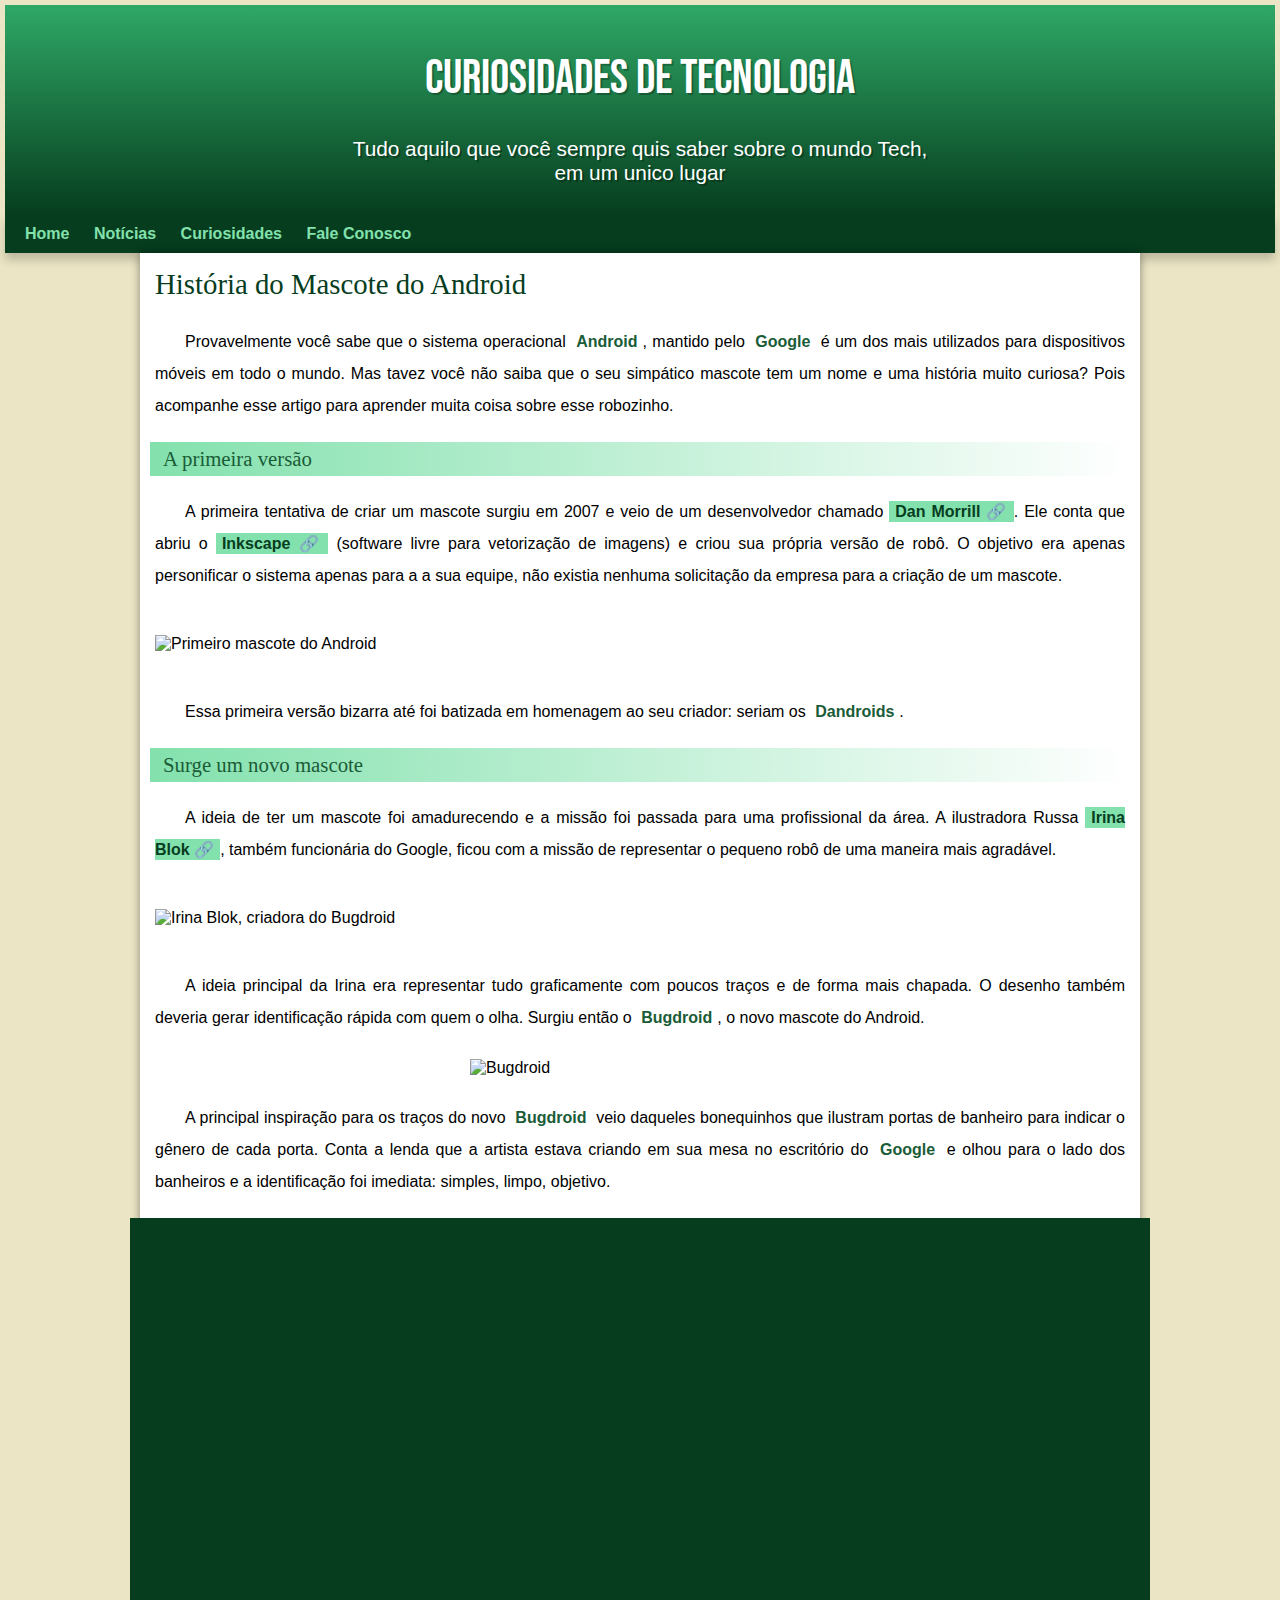
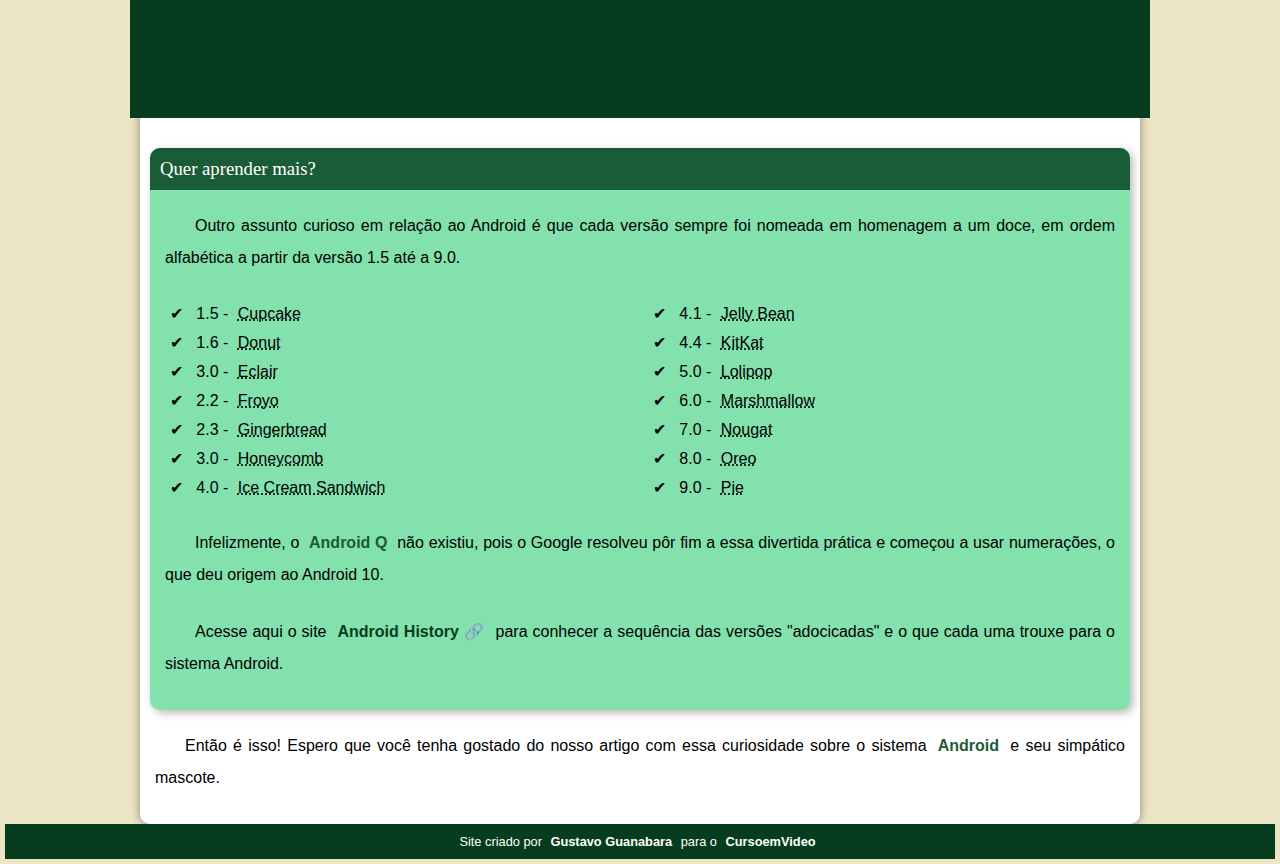
==== android.html @ 1fd64a46 "atualizei pq nao tava redondo" ====
<!DOCTYPE html>
<html lang="pt-br">
<head>
    <meta charset="UTF-8">
    <meta name="viewport" content="width=device-width, initial-scale=1.0">
    <title>Como surgiu o mascote do Android?</title>
    <link rel="shortcut icon" href="pacote-projeto-d010/imagens/favicon.ico " type="image/x-icon">
    <link rel="stylesheet" href="estilo/style.css">
</head>
<body>
    <header>
        <h1>Curiosidades de Tecnologia</h1>
        <p>Tudo aquilo que você sempre quis saber sobre o mundo Tech, em um unico lugar</p>
    </header>
    <nav>
        <a href="#">Home</a>
        <a href="#">Notícias</a>
        <a href="#">Curiosidades</a>
        <a href="#">Fale Conosco</a>
    </nav>
    <main>
        <article>
                        <h1>
                            História do Mascote do Android
                        </h1>

            <p>
                Provavelmente você sabe que o sistema operacional <strong>Android</strong>, mantido pelo <strong>Google</strong> é um dos mais utilizados para dispositivos móveis em todo o mundo. Mas tavez você não saiba que o seu simpático mascote tem um nome e uma história muito curiosa? Pois acompanhe esse artigo para aprender muita coisa sobre esse robozinho.
            </p>

            <h2>A primeira versão</h2>

            <p>
                A primeira tentativa de criar um mascote surgiu em 2007 e veio de um desenvolvedor chamado <a href="https://androidcommunity.com/dan-morrill-shows-us-the-android-mascot-that-almost-was-20130103/" target="_blank" class="externo">Dan Morrill</a>. Ele conta que abriu o <a href="https://inkscape.org/pt-br/" target="_blank" class="externo">Inkscape</a> (software livre para vetorização de imagens) e criou sua própria versão de robô. O objetivo era apenas personificar o sistema apenas para a a sua equipe, não existia nenhuma solicitação da empresa para a criação de um mascote.
            </p>

<picture>
    <source media="(max-width: 670px)" srcset="pacote-projeto-d010/imagens/dan-droids-pq.png">
    <img src="pacote-projeto-d010/imagens/dan-droids.png" alt="Primeiro mascote do Android">
</picture>

            <p>
                Essa primeira versão bizarra até foi batizada em homenagem ao seu criador: seriam os <strong>Dandroids</strong>.
            </p>

            <h2>
                Surge um novo mascote
            </h2>

            <p>
                A ideia de ter um mascote foi amadurecendo e a missão foi passada para uma profissional da área. A ilustradora Russa <a href="https://www.irinablok.com/android" target="_blank" class="externo" >Irina Blok</a>, também funcionária do Google, ficou com a missão de representar o pequeno robô de uma maneira mais agradável.
            </p>

<picture>
    <source media="(max-width: 670px)" srcset="pacote-projeto-d010/imagens/irina-blok-pq.jpg">
    <img src="pacote-projeto-d010/imagens/irina-blok.jpg" alt="Irina Blok, criadora do Bugdroid"></picture>

            <p>
                A ideia principal da Irina era representar tudo graficamente com poucos traços e de forma mais chapada. O desenho também deveria gerar identificação rápida com quem o olha. Surgiu então o <strong>Bugdroid</strong>, o novo mascote do Android.
            </p>

            <img src="pacote-projeto-d010/imagens/bugdroid.png" class="pequena" alt="Bugdroid">

            <p>
                A principal inspiração para os traços do novo <strong>Bugdroid</strong> veio daqueles bonequinhos que ilustram portas de banheiro para indicar o gênero de cada porta. Conta a lenda que a artista estava criando em sua mesa no escritório do <strong>Google</strong> e olhou para o lado dos banheiros e a identificação foi imediata: simples, limpo, objetivo.
            </p>
<div class="video">
    
                <iframe width="560" height="315" src="https://www.youtube.com/embed/l2UDgpLz20M?si=T5oyX1AiWC4TPPaG" title="YouTube video player" frameborder="0" allow="accelerometer; autoplay; clipboard-write; encrypted-media; gyroscope; picture-in-picture; web-share" allowfullscreen></iframe>
</div>
            
<aside>
        <h3>
            Quer aprender mais?
        </h3>
                
        <p>
            Outro assunto curioso em relação ao Android é que cada versão sempre foi nomeada em homenagem a um doce, em ordem alfabética a partir da versão 1.5 até a 9.0.
        </p>


    <ul>
            <li>
                1.5 - <abbr title="Bolo de Copo">Cupcake</abbr>
            </li>
            
            <li>
                1.6 - <abbr title="Rosquinha">Donut</abbr>
            </li>
            
            <li>
                3.0 - <abbr title="Bomba">Eclair</abbr>
            </li>
            
            <li>
                2.2 - <abbr title="Iogurte Congelado">Froyo</abbr>
            </li>
            
            <li>
                2.3 - <abbr title="Biscoito de Gengibre">Gingerbread</abbr>
            </li>
            
            <li>
                3.0 - <abbr title="Favo de Mel">Honeycomb</abbr>
            </li>
            
            <li>
                4.0 - <abbr title="Sanduíche de Sorvete">Ice Cream Sandwich</abbr>
            </li>
            
            <li>
                4.1 - <abbr title="Jujuba">Jelly Bean</abbr>
            </li>
            
            <li>
                4.4 - <abbr title="Kitkat">KitKat</abbr>
            </li>
            
            <li>
                5.0 - <abbr title="Pirulito">Lolipop</abbr>
            </li>
            
            <li>
                6.0 - <abbr title="Marshmallow">Marshmallow</abbr>
            </li>
            
            <li>
                7.0 - <abbr title="Torrone">Nougat</abbr>
            </li>
            
            <li>
                8.0 - <abbr title="Oreo">Oreo</abbr>
            </li>
            
            <li>
                9.0 - <abbr title="Torta">Pie</abbr>
            </li>

    </ul>
        
        <p>
            Infelizmente, o <strong>Android Q</strong> não existiu, pois o Google resolveu pôr fim a essa divertida prática e começou a usar numerações, o que deu origem ao Android 10.
        </p>

        <p>
            Acesse aqui o site <a href="https://www.android.com/intl/en_uk/history/#/donut" target="_blank" class="externo" >Android History</a> para conhecer a sequência das versões "adocicadas" e o que cada uma trouxe para o sistema Android.
        </p>

</aside>

            <p>
                Então é isso! Espero que você tenha gostado do nosso artigo com essa curiosidade sobre o sistema <strong>Android</strong> e seu simpático mascote.
            </p>

        </article>
    </main>
    <footer>
        <p>Site criado por <a href="https://gustavoguanabara.github.io/" target="_blank">Gustavo Guanabara</a> para o <a href="https://www.youtube.com/cursoemvideo" target="_blank">CursoemVideo</a></p>
    </footer>
</body>
</html>
---- estilo/style.css ----
@charset "UTF-8";

/*
cores que vao do mais claro pro mais escuro:

#ebe5c5
#83e1ad
#3ddc84
#2fa866
#1a5c37
#063d1e

*/

@import url('https://fonts.googleapis.com/css2?family=Bebas+Neue&display=swap');

@font-face {
    font-family: 'Android';
    src: url('/pacote-projeto-d010/fontes/idroid.otf') format('opentype');
    font-weight: normal;
}

:root {
    --cor0: #ebe5c5;
    --cor1: #83e1ad;
    --cor2: #3ddc84;
    --cor3: #2fa866;
    --cor4: #1a5c37;
    --cor5: #063d1e;

    --fonte-padrao: Arial, Verdana, helvetica, sans-serif; 
    --fonte-destaque: 'Bebas Neue', cursive;
    --fonte-android: 'Android', cursive;
}

* {
    margin: 0px;
    padding: 5px;
    box-sizing: border-box;
}


body {
    background-color: var(--cor0);
    font-family: var(--fonte-padrao);
    margin: 0;
    padding: 0;

}

a.externo::after {
    content: '\00A0\1F517';

}

header {
    background-image: linear-gradient(to bottom, var(--cor3), var(--cor5));
    min-height: 150px;
    text-align: center;
    padding-top: 40px;
}

header > h1 {
    color: white;
    font-family: var(--fonte-destaque);
    font-size: 3em;
    font-weight: normal;
    margin-bottom: 20px;
    text-shadow: 2px 2px 0px rgba(0, 0, 0, 0.267);

}

header > p {
    font-family: var(--fonte-padrao);
    font-size: 1.3em;
    color: white;
    max-width: 600px;
    padding-right: 10px;
    padding-left: 10px;
    margin: auto;
    margin-bottom: 20px;
    text-shadow: 2px 2px 0px rgba(0, 0, 0, 0.315);
}

nav {
    background-color: var(--cor5);
    padding: 10px;
    box-shadow: 0px 7px 9px rgba(0, 0, 0, 0.192);
}

nav > a {
    color: var(--cor1);
    padding: 10px;
    border-radius: 5px;
    text-decoration: none;
    font-weight: bold;
    transition-duration: .5s;

}

nav > a:hover {
    background-color: var(--cor3);
    color: var(--cor5);
}
main {
    min-width: 300px;
    max-width: 1000px;
    margin: auto;
    background-color: white;
    box-shadow: 0px 0px 10px rgba(0, 0, 0, 0.418);
    border-bottom-left-radius: 10px;
    border-bottom-right-radius: 10px;
}

main h1 {
    color: var(--cor5);
    font-family: var(--fonte-android);
    font-weight: normal;
    font-size: 1.8em;
}

main h2 {
    font-family: var(--fonte-android);
    color: var(--cor4);
    font-size: 1.3em;
    font-weight: normal;
    background-image: linear-gradient(to right, var(--cor1), transparent);
    text-indent: 8px;
}

main p {
    margin: 15px 0px;
    text-align: justify;
    text-indent: 30px;
    font-size: 1em;
    line-height: 2em  ;
}

main strong {
    color: var(--cor4);
    font-weight: bolder;

}

main a {
    text-decoration: none;
    font-weight: bold;
    color: var(--cor5);
    background-color: var(--cor1);
    padding: 2px 6px;

}

main a:hover {
    text-decoration: underline;
    color: var(--cor4);
}

main img {
    width: 100%;
    display: block;
    margin: 0 auto;
}

main img.pequena {
    max-width: 350px;
    display: block;
    margin: auto;
}

div.video {
    background-color: var(--cor5);
    margin: 10px -20px 30px -20px;
    padding: 10px; 
    padding-bottom: 50%;
    position: relative;
}

div.video > iframe {
    position: absolute;
    top: 5%;
    left: 3.5%;
    width: 90%;
    height: 90%;
}

aside {
    background-color: var(--cor1);
    padding: 10px;
    border-radius: 10px;
    box-shadow: 3px 3px 8px rgba(0, 0, 0, 0.281);
}

aside > h3 {
    font-family: var(--fonte-android);
    font-weight: normal;
    background-color: var(--cor4);
    color: white;
    padding: 10px;
    margin: -10px -10px 0px -10px;
    border-radius: 10px 10px 0px 0px;

}

aside > ul {
    list-style-type: '\2714\00A0\00A0';
    list-style-position: inside;
    columns: 2;
}

footer {
    background-color: var(--cor5);
    color: white;
    text-align: center;
    font-size: 0.8em;
    padding: 5px;
}

footer a {
    color: white;
    font-weight: bolder;
    text-decoration: none;

}

footer a:hover {
    text-decoration: underline;
    color: var(--cor1)
}
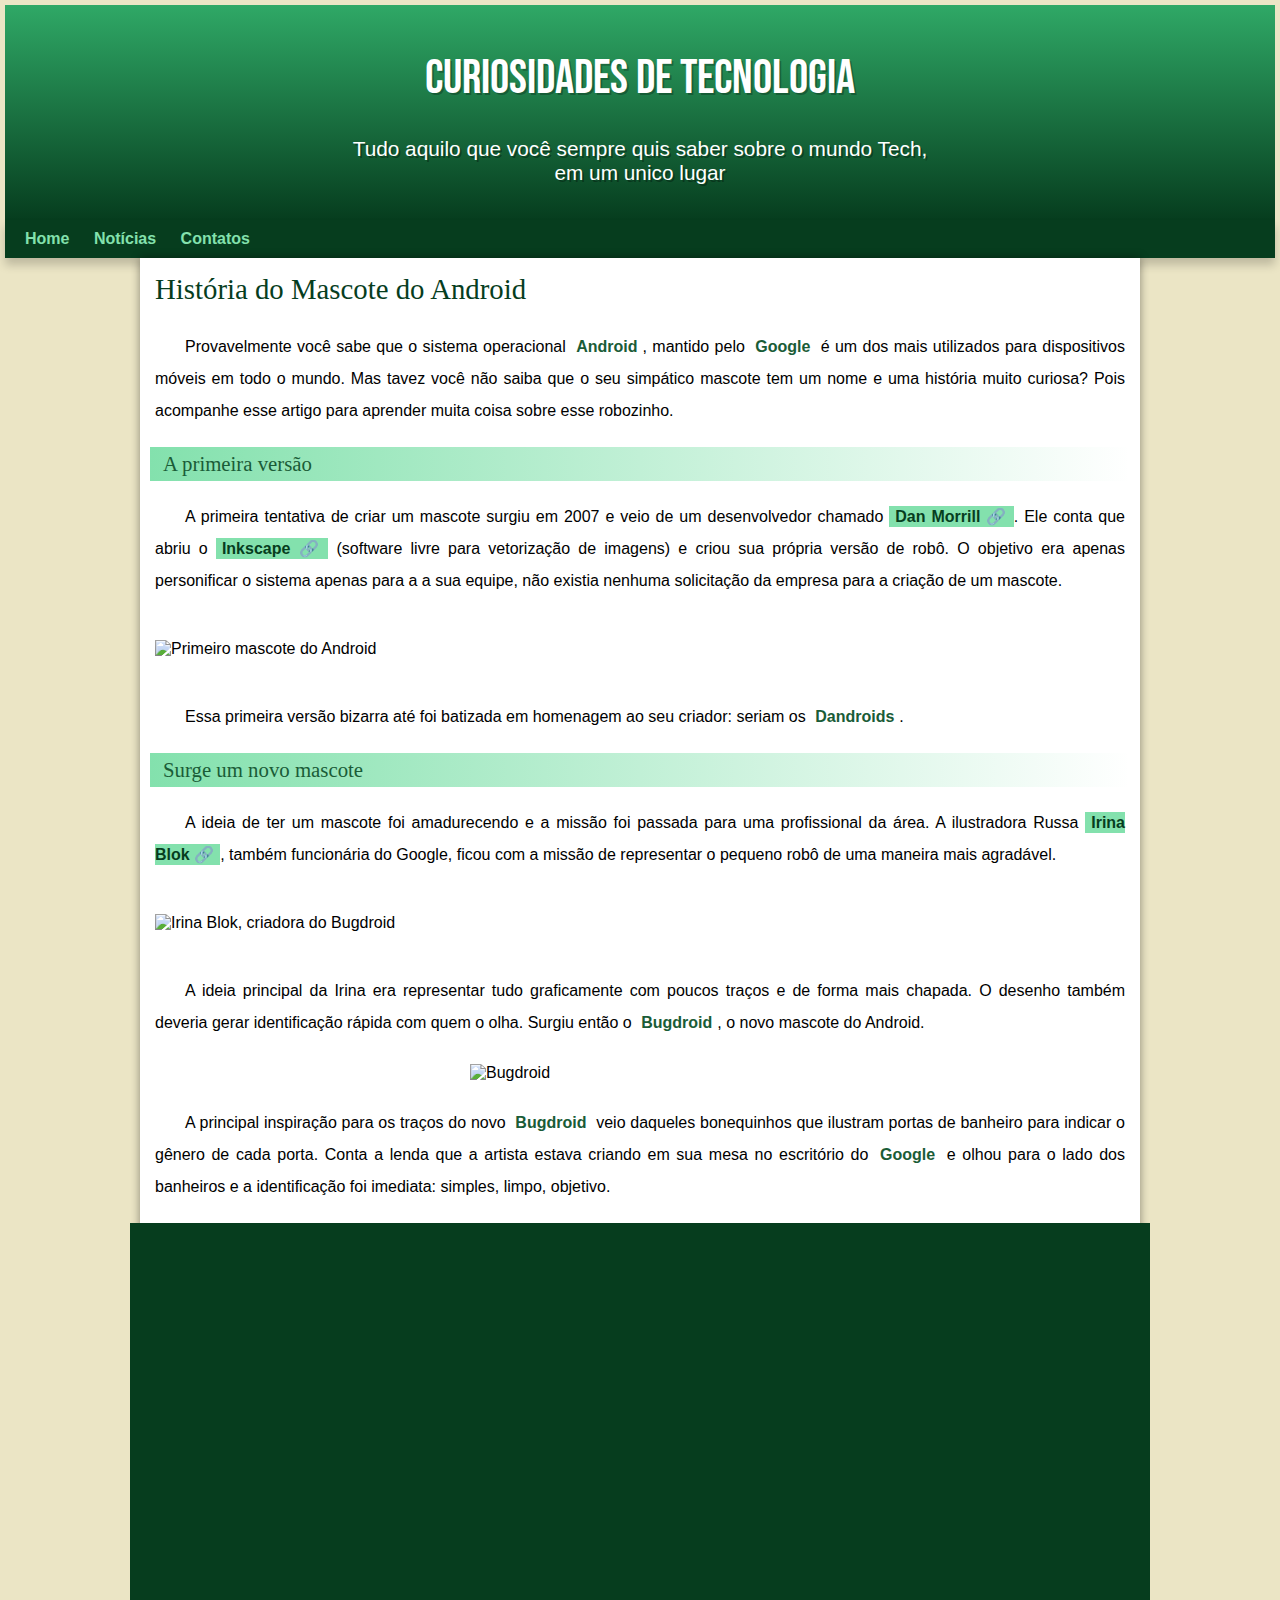
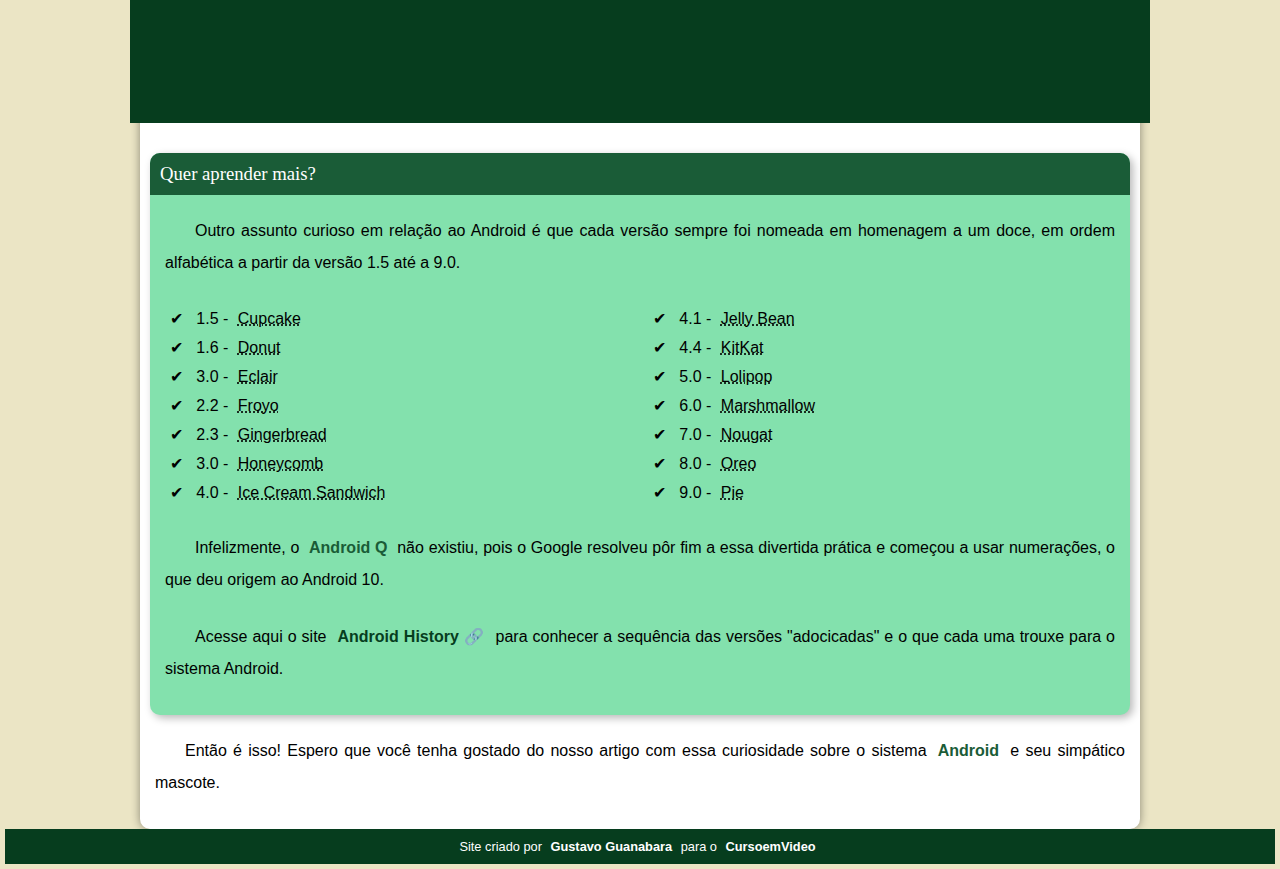
==== commit de792cf8: "Mexi no menu" ====
--- a/android.html
+++ b/android.html
@@ -15,8 +15,7 @@
     <nav>
         <a href="#">Home</a>
         <a href="#">Notícias</a>
-        <a href="#">Curiosidades</a>
-        <a href="#">Fale Conosco</a>
+        <a href="#">Contatos</a>
     </nav>
     <main>
         <article>
--- a/estilo/style.css
+++ b/estilo/style.css
@@ -78,7 +78,7 @@
     padding-right: 10px;
     padding-left: 10px;
     margin: auto;
-    margin-bottom: 20px;
+    padding-bottom: 30px;
     text-shadow: 2px 2px 0px rgba(0, 0, 0, 0.315);
 }
 
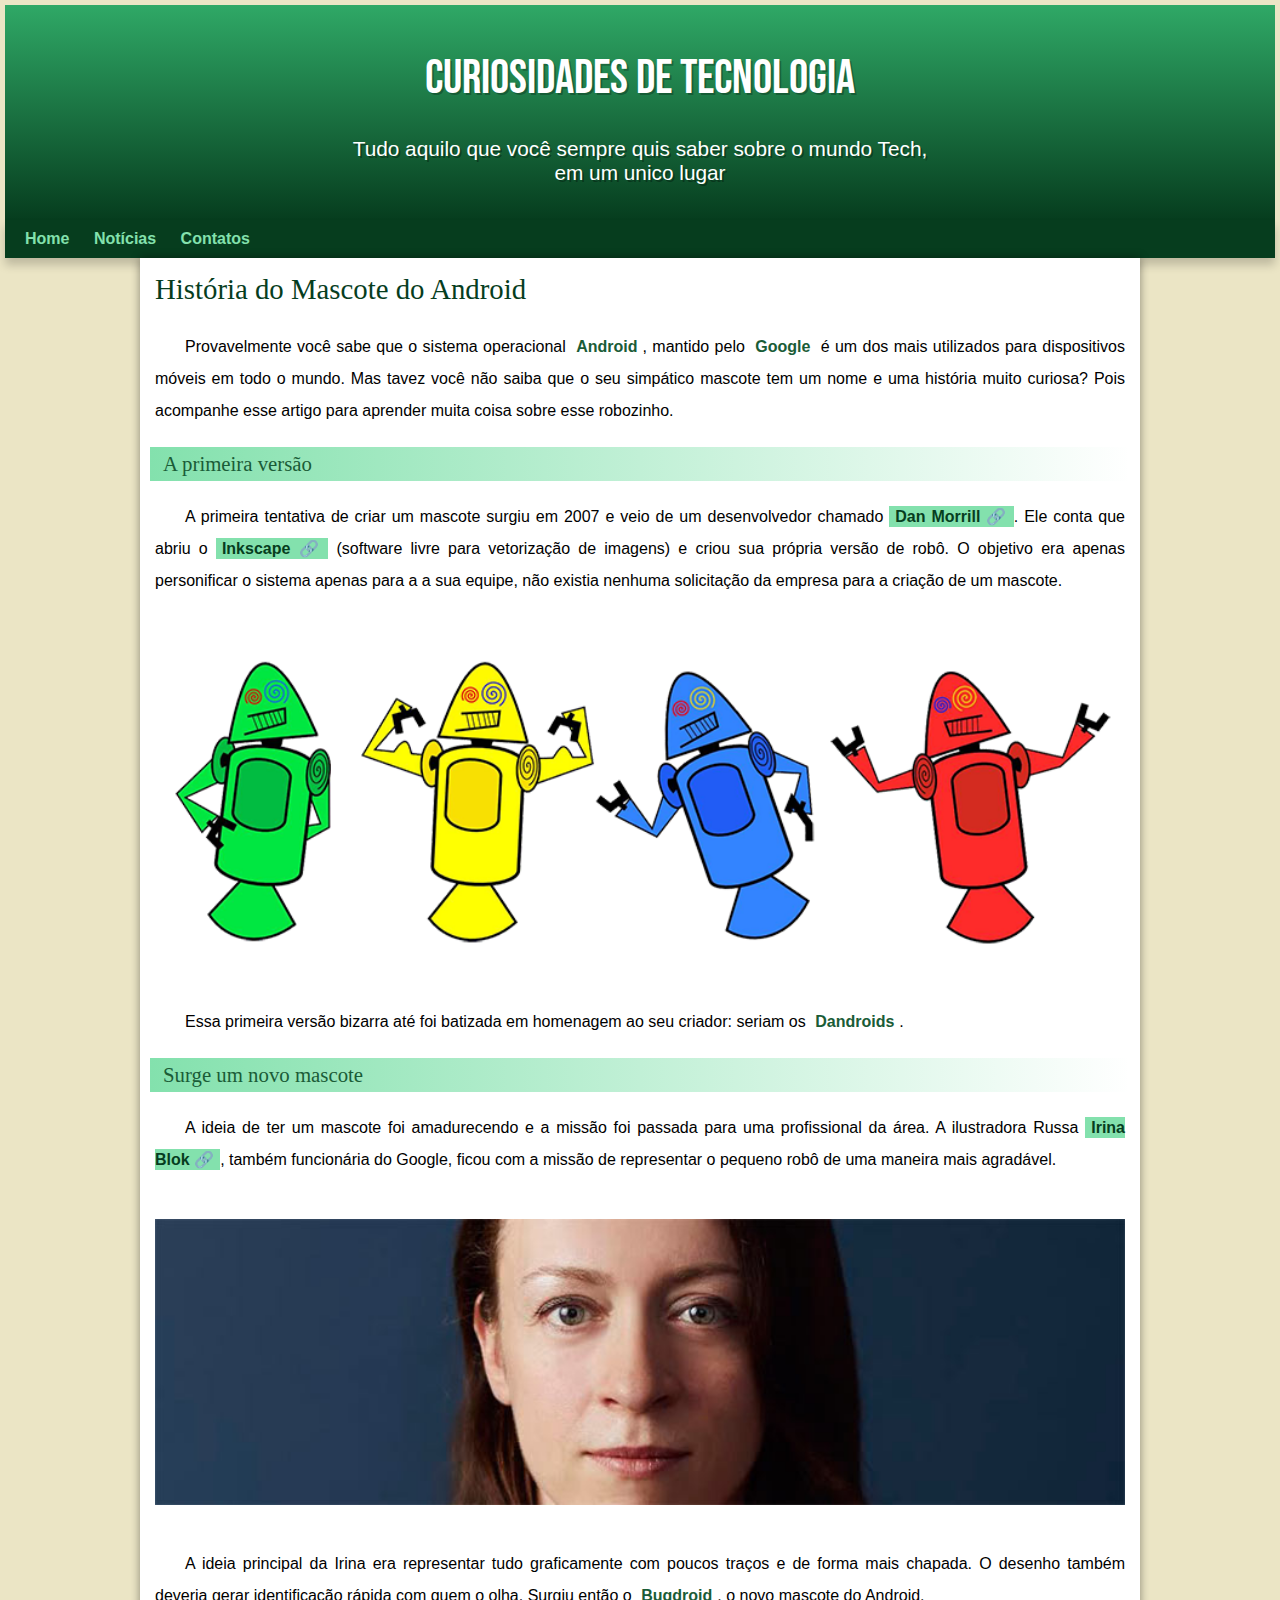
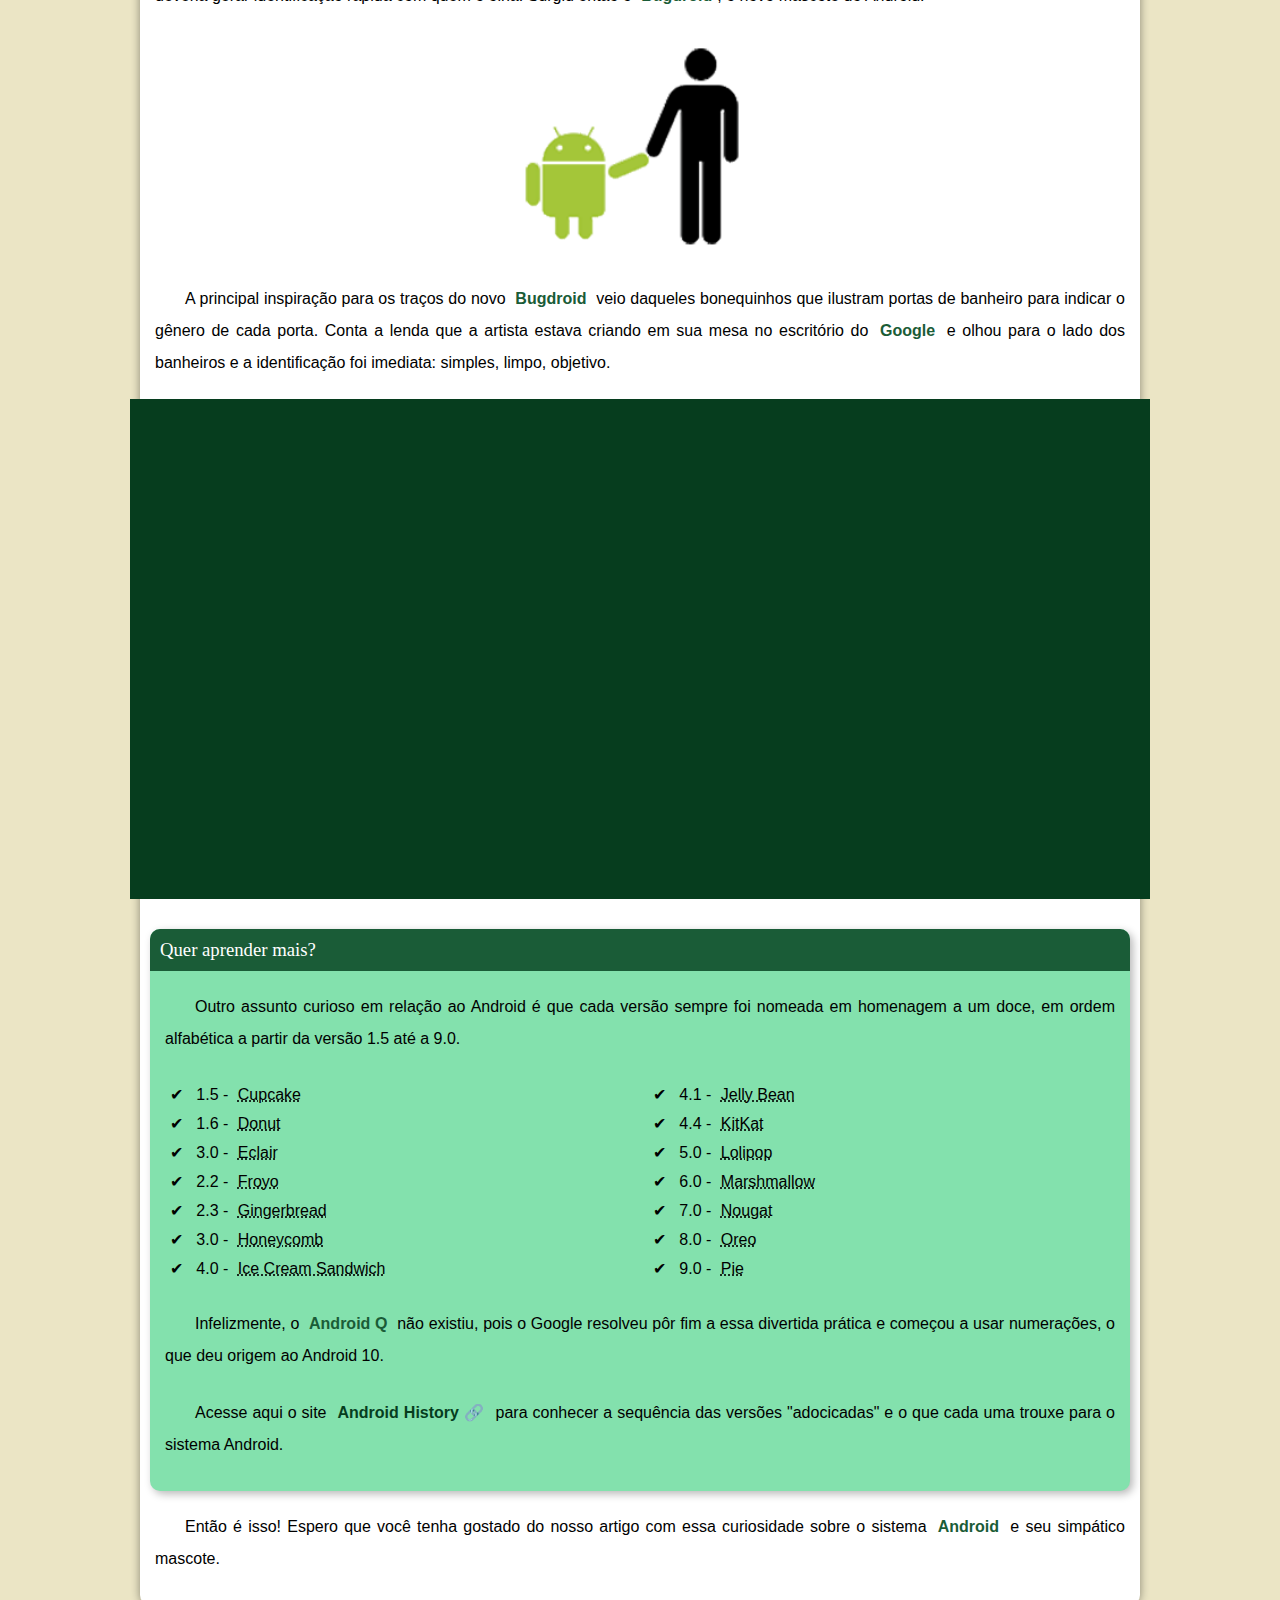
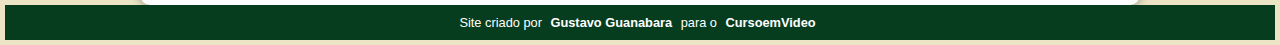
==== commit f029a18c: "Update android.html" ====
--- a/android.html
+++ b/android.html
@@ -35,7 +35,7 @@
 
 <picture>
     <source media="(max-width: 670px)" srcset="pacote-projeto-d010/imagens/dan-droids-pq.png">
-    <img src="pacote-projeto-d010/imagens/dan-droids.png" alt="Primeiro mascote do Android">
+    <img src="imagens/dan-droids.png" alt="Primeiro mascote do Android">
 </picture>
 
             <p>
@@ -52,13 +52,13 @@
 
 <picture>
     <source media="(max-width: 670px)" srcset="pacote-projeto-d010/imagens/irina-blok-pq.jpg">
-    <img src="pacote-projeto-d010/imagens/irina-blok.jpg" alt="Irina Blok, criadora do Bugdroid"></picture>
+    <img src="imagens/irina-blok.jpg" alt="Irina Blok, criadora do Bugdroid"></picture>
 
             <p>
                 A ideia principal da Irina era representar tudo graficamente com poucos traços e de forma mais chapada. O desenho também deveria gerar identificação rápida com quem o olha. Surgiu então o <strong>Bugdroid</strong>, o novo mascote do Android.
             </p>
 
-            <img src="pacote-projeto-d010/imagens/bugdroid.png" class="pequena" alt="Bugdroid">
+            <img src="imagens/bugdroid.png" class="pequena" alt="Bugdroid">
 
             <p>
                 A principal inspiração para os traços do novo <strong>Bugdroid</strong> veio daqueles bonequinhos que ilustram portas de banheiro para indicar o gênero de cada porta. Conta a lenda que a artista estava criando em sua mesa no escritório do <strong>Google</strong> e olhou para o lado dos banheiros e a identificação foi imediata: simples, limpo, objetivo.
